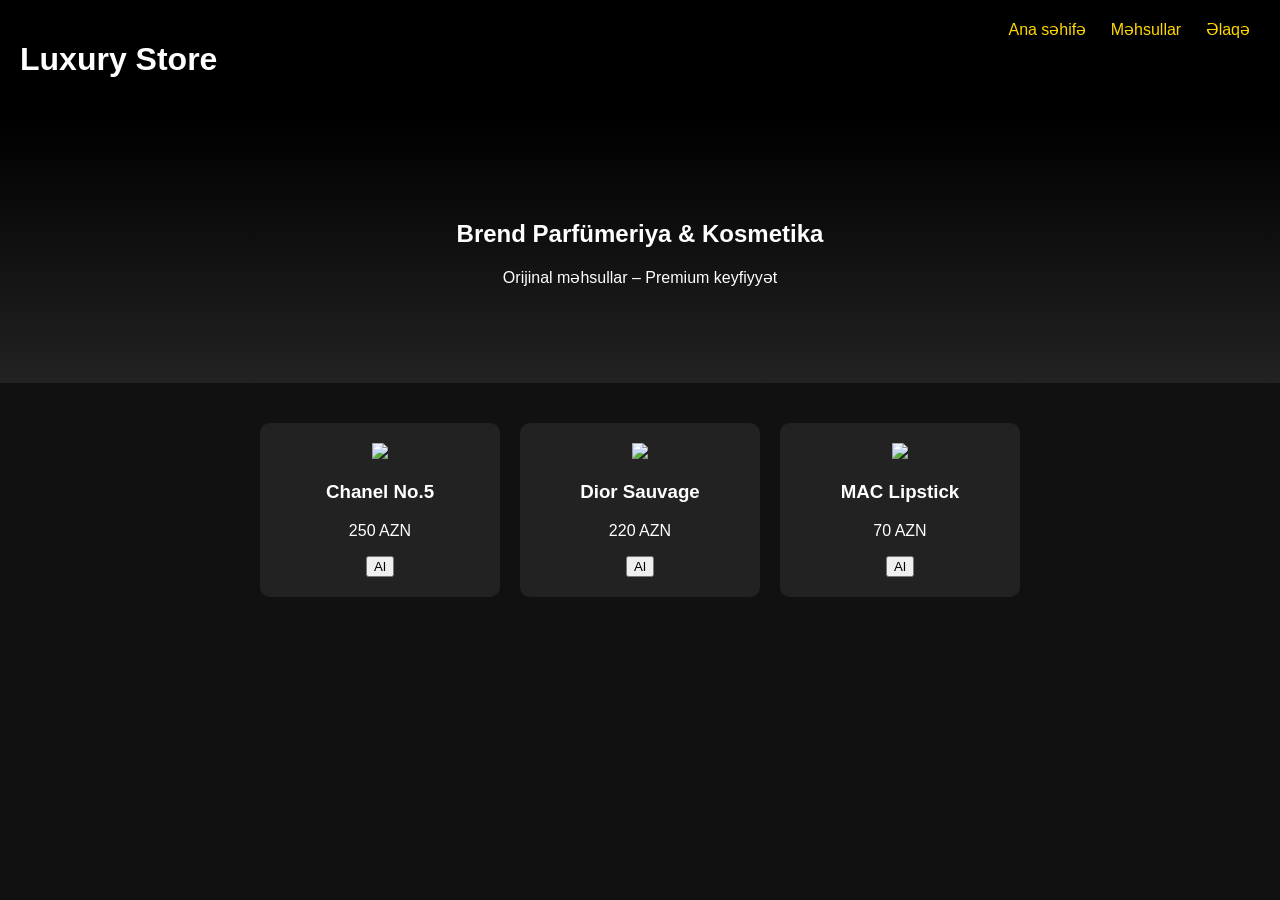
==== index.html @ 0d9f355a "Update index.html" ====
<!DOCTYPE html>
<html lang="az">
<head>
<meta charset="UTF-8">
<meta name="viewport" content="width=device-width, initial-scale=1.0">
<title>Luxury Store</title>
<link rel="stylesheet" href="style.css">
</head>

<body>

<header>
  <h1>Luxury Store</h1>
  <nav>
    <a href="#">Ana səhifə</a>
    <a href="#">Məhsullar</a>
    <a href="#">Əlaqə</a>
  </nav>
</header>

<section class="hero">
  <h2>Brend Parfümeriya & Kosmetika</h2>
  <p>Orijinal məhsullar – Premium keyfiyyət</p>
</section>

<section class="products">

  <div class="card">
    <img src="https://via.placeholder.com/250" />
    <h3>Chanel No.5</h3>
    <p>250 AZN</p>
    <button>Al</button>
  </div>

  <div class="card">
    <img src="https://via.placeholder.com/250" />
    <h3>Dior Sauvage</h3>
    <p>220 AZN</p>
    <button>Al</button>
  </div>

  <div class="card">
    <img src="https://via.placeholder.com/250" />
    <h3>MAC Lipstick</h3>
    <p>70 AZN</p>
    <button>Al</button>
  </div>

</section>

</body>
</html>
---- style.css ----
body {
  margin: 0;
  font-family: Arial;
  background: #111;
  color: white;
}

header {
  display: flex;
  justify-content: space-between;
  padding: 20px;
  background: black;
}

nav a {
  margin: 0 10px;
  color: gold;
  text-decoration: none;
}

.hero {
  text-align: center;
  padding: 80px;
  background: linear-gradient(black, #222);
}

.products {
  display: flex;
  gap: 20px;
  padding: 40px;
  justify-content: center;
}

.card {
  background: #222;
  padding: 20px;
  border-radius: 10px;
  text-align: center;
  width: 200px;
}

.card img {
  width: 100%;
}

.card:hover {
  transform: scale(1.05);
  transition: 0.3s;
}
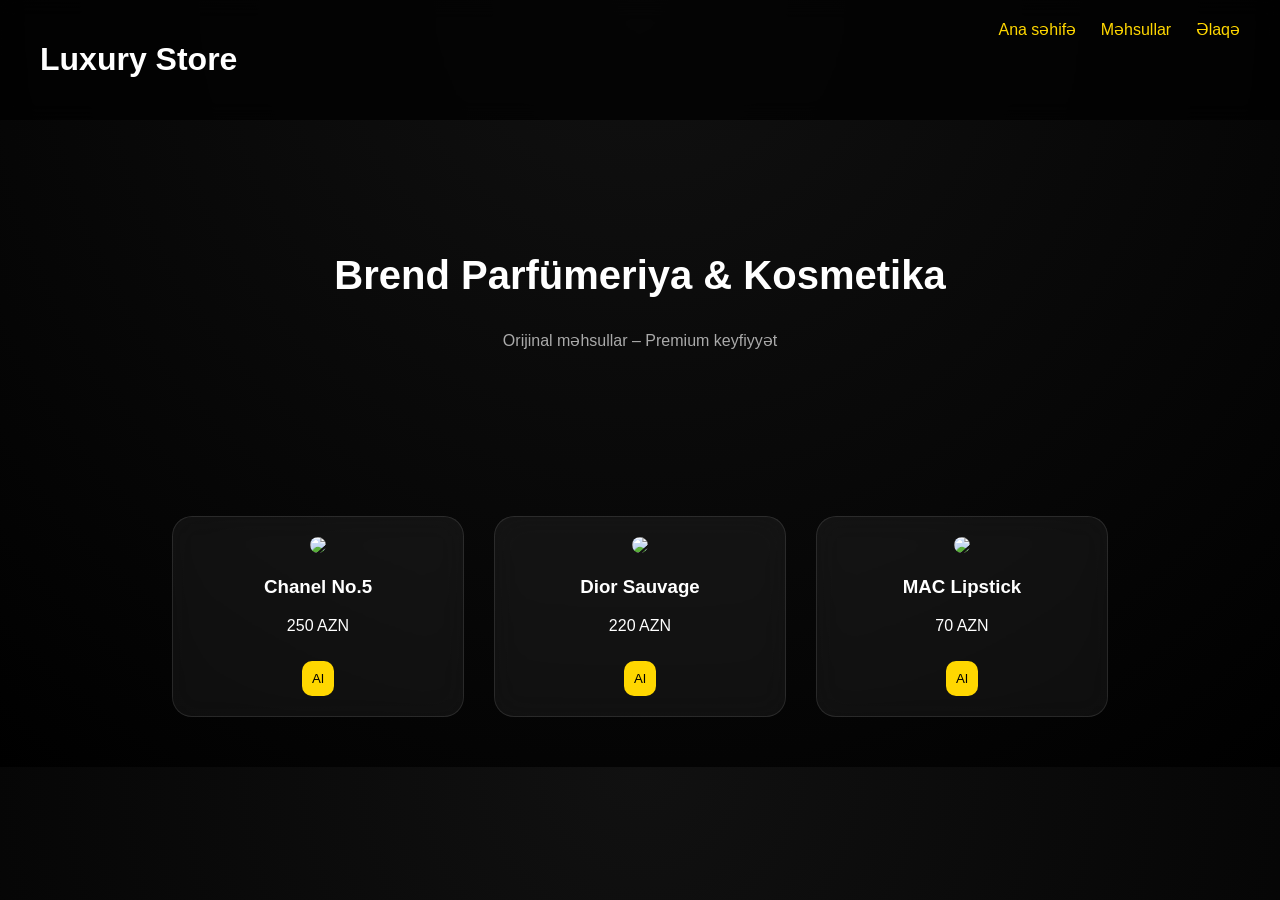
==== commit 7b00e691: "Update index.html" ====
--- a/index.html
+++ b/index.html
@@ -13,7 +13,7 @@
   <h1>Luxury Store</h1>
   <nav>
     <a href="#">Ana səhifə</a>
-    <a href="#">Məhsullar</a>
+    <a href="products.html">Məhsullar</a>
     <a href="#">Əlaqə</a>
   </nav>
 </header>
--- a/style.css
+++ b/style.css
@@ -1,49 +1,86 @@
 body {
   margin: 0;
   font-family: Arial;
-  background: #111;
+  background: radial-gradient(circle at top, #111, #000);
   color: white;
 }
 
+/* HEADER */
 header {
   display: flex;
   justify-content: space-between;
-  padding: 20px;
-  background: black;
+  padding: 20px 40px;
+  background: rgba(0,0,0,0.7);
+  backdrop-filter: blur(10px);
 }
 
 nav a {
-  margin: 0 10px;
+  margin-left: 20px;
   color: gold;
   text-decoration: none;
+  transition: 0.3s;
 }
 
+nav a:hover {
+  color: white;
+}
+
+/* HERO */
 .hero {
   text-align: center;
-  padding: 80px;
-  background: linear-gradient(black, #222);
+  padding: 100px 20px;
 }
 
+.hero h2 {
+  font-size: 40px;
+}
+
+.hero p {
+  color: #aaa;
+}
+
+/* PRODUCTS */
 .products {
   display: flex;
-  gap: 20px;
-  padding: 40px;
   justify-content: center;
+  gap: 30px;
+  padding: 50px;
+  flex-wrap: wrap;
 }
 
+/* CARD */
 .card {
-  background: #222;
+  background: rgba(255,255,255,0.05);
+  backdrop-filter: blur(15px);
+  border-radius: 20px;
   padding: 20px;
-  border-radius: 10px;
+  width: 250px;
   text-align: center;
-  width: 200px;
+  transition: 0.4s;
+  border: 1px solid rgba(255,255,255,0.1);
 }
 
 .card img {
   width: 100%;
+  border-radius: 10px;
 }
 
 .card:hover {
-  transform: scale(1.05);
+  transform: translateY(-10px) scale(1.05);
+  box-shadow: 0 0 20px gold;
+}
+
+/* BUTTON */
+button {
+  margin-top: 10px;
+  padding: 10px;
+  background: gold;
+  border: none;
+  border-radius: 10px;
+  cursor: pointer;
   transition: 0.3s;
-}+}
+
+button:hover {
+  background: white;
+}
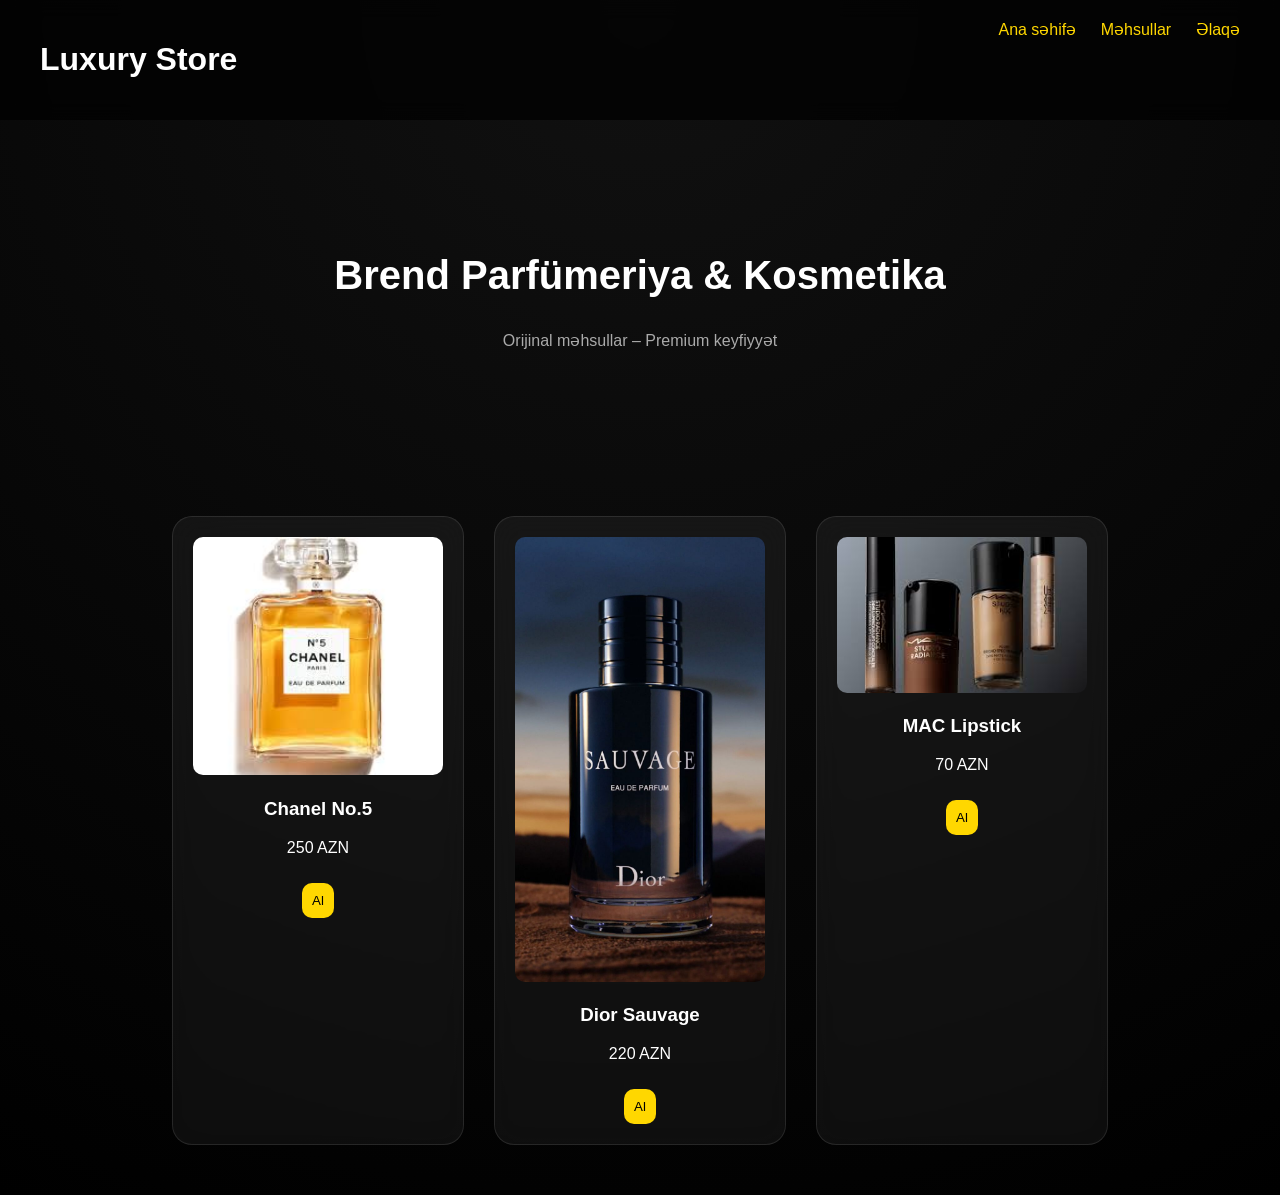
==== commit 32e3282a: "Update index.html" ====
--- a/index.html
+++ b/index.html
@@ -25,26 +25,27 @@
 
 <section class="products">
 
-  <div class="card">
-    <img src="https://via.placeholder.com/250" />
-    <h3>Chanel No.5</h3>
-    <p>250 AZN</p>
-    <button>Al</button>
-  </div>
+<div class="card">
+  <img src="img/chanel.jpg" />
+  <h3>Chanel No.5</h3>
+  <p>250 AZN</p>
+  <button>Al</button>
+</div>
 
-  <div class="card">
-    <img src="https://via.placeholder.com/250" />
-    <h3>Dior Sauvage</h3>
-    <p>220 AZN</p>
-    <button>Al</button>
-  </div>
+<div class="card">
+  <img src="img/dior.jpg" />
+  <h3>Dior Sauvage</h3>
+  <p>220 AZN</p>
+  <button>Al</button>
+</div>
 
-  <div class="card">
-    <img src="https://via.placeholder.com/250" />
-    <h3>MAC Lipstick</h3>
-    <p>70 AZN</p>
-    <button>Al</button>
-  </div>
+<div class="card">
+  <img src="img/mac.jpg" />
+  <h3>MAC Lipstick</h3>
+  <p>70 AZN</p>
+  <button>Al</button>
+</div>
+  
 
 </section>
 
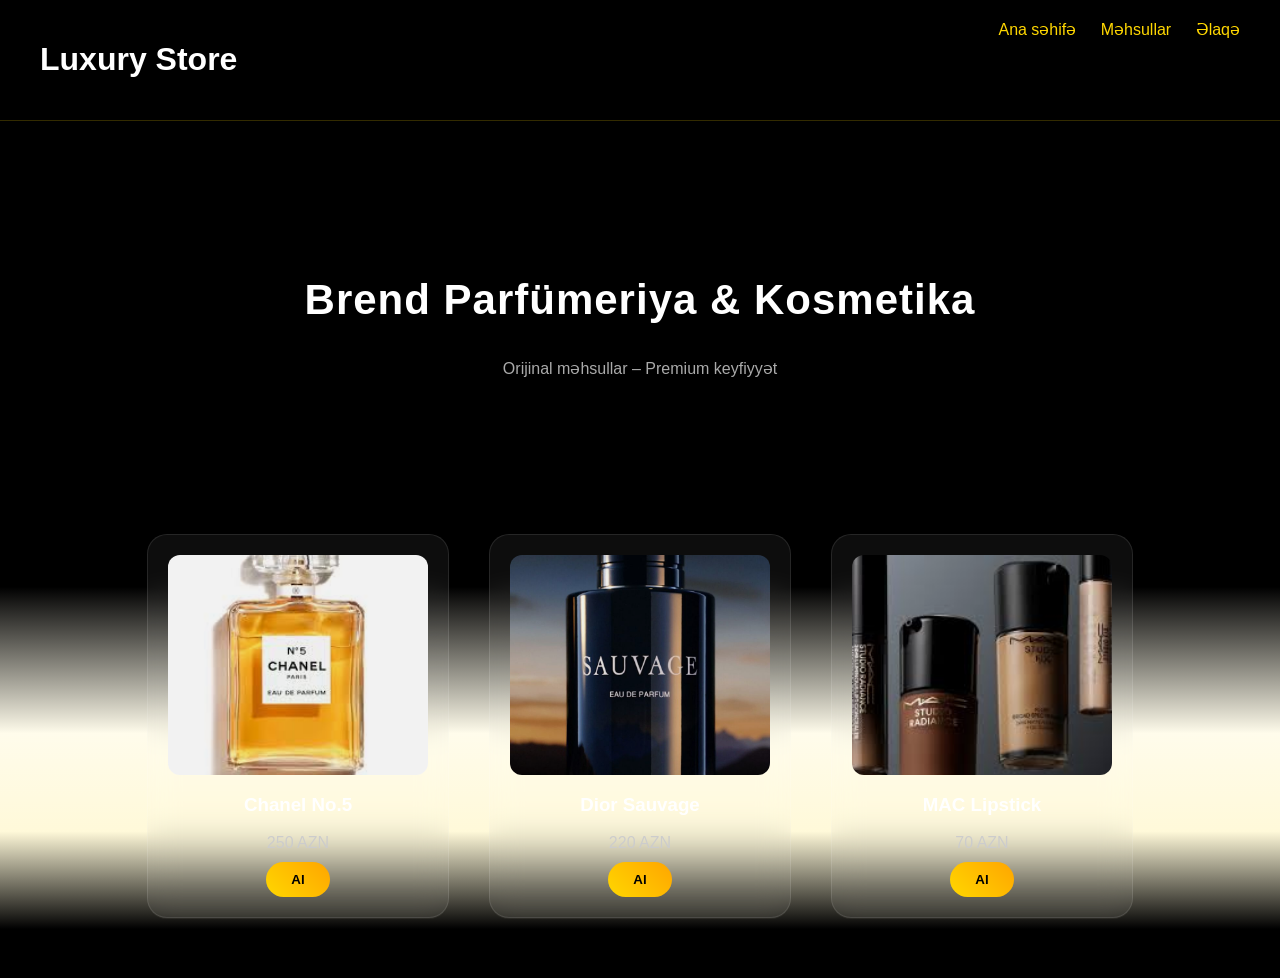
==== commit ee8ec7d1: "Update index.html" ====
--- a/index.html
+++ b/index.html
@@ -1,19 +1,21 @@
 <!DOCTYPE html>
 <html lang="az">
 <head>
-<meta charset="UTF-8">
-<meta name="viewport" content="width=device-width, initial-scale=1.0">
-<title>Luxury Store</title>
-<link rel="stylesheet" href="style.css">
+  <meta charset="UTF-8">
+  <meta name="viewport" content="width=device-width, initial-scale=1.0">
+  <title>Luxury Store</title>
+  <link rel="stylesheet" href="style.css">
 </head>
+<body>
 
-<body>
+<!-- 🔥 YUXARI QIZILI -->
+<div class="top-gold"></div>
 
 <header>
   <h1>Luxury Store</h1>
   <nav>
     <a href="#">Ana səhifə</a>
-    <a href="products.html">Məhsullar</a>
+    <a href="#">Məhsullar</a>
     <a href="#">Əlaqə</a>
   </nav>
 </header>
@@ -25,29 +27,31 @@
 
 <section class="products">
 
-<div class="card">
-  <img src="img/chanel.jpg" />
-  <h3>Chanel No.5</h3>
-  <p>250 AZN</p>
-  <button>Al</button>
-</div>
+  <div class="card">
+    <img src="img/chanel.jpg">
+    <h3>Chanel No.5</h3>
+    <p>250 AZN</p>
+    <button>Al</button>
+  </div>
 
-<div class="card">
-  <img src="img/dior.jpg" />
-  <h3>Dior Sauvage</h3>
-  <p>220 AZN</p>
-  <button>Al</button>
-</div>
+  <div class="card">
+    <img src="img/dior.jpg">
+    <h3>Dior Sauvage</h3>
+    <p>220 AZN</p>
+    <button>Al</button>
+  </div>
 
-<div class="card">
-  <img src="img/mac.jpg" />
-  <h3>MAC Lipstick</h3>
-  <p>70 AZN</p>
-  <button>Al</button>
-</div>
-  
+  <div class="card">
+    <img src="img/mac.jpg">
+    <h3>MAC Lipstick</h3>
+    <p>70 AZN</p>
+    <button>Al</button>
+  </div>
 
 </section>
 
+<!-- 🔥 AŞAĞI QIZILI -->
+<div class="bottom-gold"></div>
+
 </body>
 </html>
--- a/style.css
+++ b/style.css
@@ -1,8 +1,17 @@
 body {
   margin: 0;
   font-family: Arial;
-  background: radial-gradient(circle at top, #111, #000);
   color: white;
+
+  /* 🔥 QARA + QIZILI BACKGROUND */
+  background: linear-gradient(
+    to bottom,
+    #000 0%,
+    #000 60%,
+    rgba(255, 215, 0, 0.08) 75%,
+    rgba(255, 215, 0, 0.15) 85%,
+    #000 95%
+  );
 }
 
 /* HEADER */
@@ -10,8 +19,9 @@
   display: flex;
   justify-content: space-between;
   padding: 20px 40px;
-  background: rgba(0,0,0,0.7);
+  background: rgba(0,0,0,0.8);
   backdrop-filter: blur(10px);
+  border-bottom: 1px solid rgba(255,215,0,0.2);
 }
 
 nav a {
@@ -28,11 +38,12 @@
 /* HERO */
 .hero {
   text-align: center;
-  padding: 100px 20px;
+  padding: 120px 20px 80px;
 }
 
 .hero h2 {
-  font-size: 40px;
+  font-size: 42px;
+  letter-spacing: 1px;
 }
 
 .hero p {
@@ -43,44 +54,90 @@
 .products {
   display: flex;
   justify-content: center;
-  gap: 30px;
-  padding: 50px;
+  gap: 40px;
+  padding: 60px 20px;
   flex-wrap: wrap;
 }
 
 /* CARD */
 .card {
+  position: relative;
+  width: 260px;
   background: rgba(255,255,255,0.05);
   backdrop-filter: blur(15px);
   border-radius: 20px;
   padding: 20px;
-  width: 250px;
   text-align: center;
   transition: 0.4s;
   border: 1px solid rgba(255,255,255,0.1);
 }
 
+/* GOLD BORDER EFFECT */
+.card::before {
+  content: "";
+  position: absolute;
+  inset: -2px;
+  border-radius: 20px;
+  background: linear-gradient(45deg, gold, transparent, gold);
+  opacity: 0;
+  transition: 0.3s;
+  z-index: -1;
+}
+
+.card:hover::before {
+  opacity: 1;
+}
+
+/* IMAGE */
 .card img {
   width: 100%;
-  border-radius: 10px;
+  height: 220px;
+  object-fit: cover;
+  border-radius: 12px;
+  transition: 0.4s;
+  filter: brightness(0.95);
 }
 
+.card:hover img {
+  transform: scale(1.08);
+  filter: brightness(1.1);
+}
+
+/* TEXT */
+.card h3 {
+  margin-top: 15px;
+}
+
+.card p {
+  margin: 10px 0;
+  color: #ccc;
+}
+
+/* CARD HOVER */
 .card:hover {
-  transform: translateY(-10px) scale(1.05);
-  box-shadow: 0 0 20px gold;
+  transform: translateY(-10px);
+  box-shadow: 0 0 25px rgba(255,215,0,0.5);
 }
 
 /* BUTTON */
 button {
-  margin-top: 10px;
-  padding: 10px;
-  background: gold;
+  background: linear-gradient(45deg, gold, orange);
   border: none;
-  border-radius: 10px;
+  padding: 10px 25px;
+  border-radius: 30px;
   cursor: pointer;
+  font-weight: bold;
   transition: 0.3s;
 }
 
 button:hover {
-  background: white;
+  transform: scale(1.1);
+  box-shadow: 0 0 15px gold;
 }
+
+/* 🔥 AŞAĞI QIZILI XƏTT (10/1 effekti) */
+footer {
+  height: 8px;
+  background: linear-gradient(to right, transparent, gold, transparent);
+  margin-top: 50px;
+}
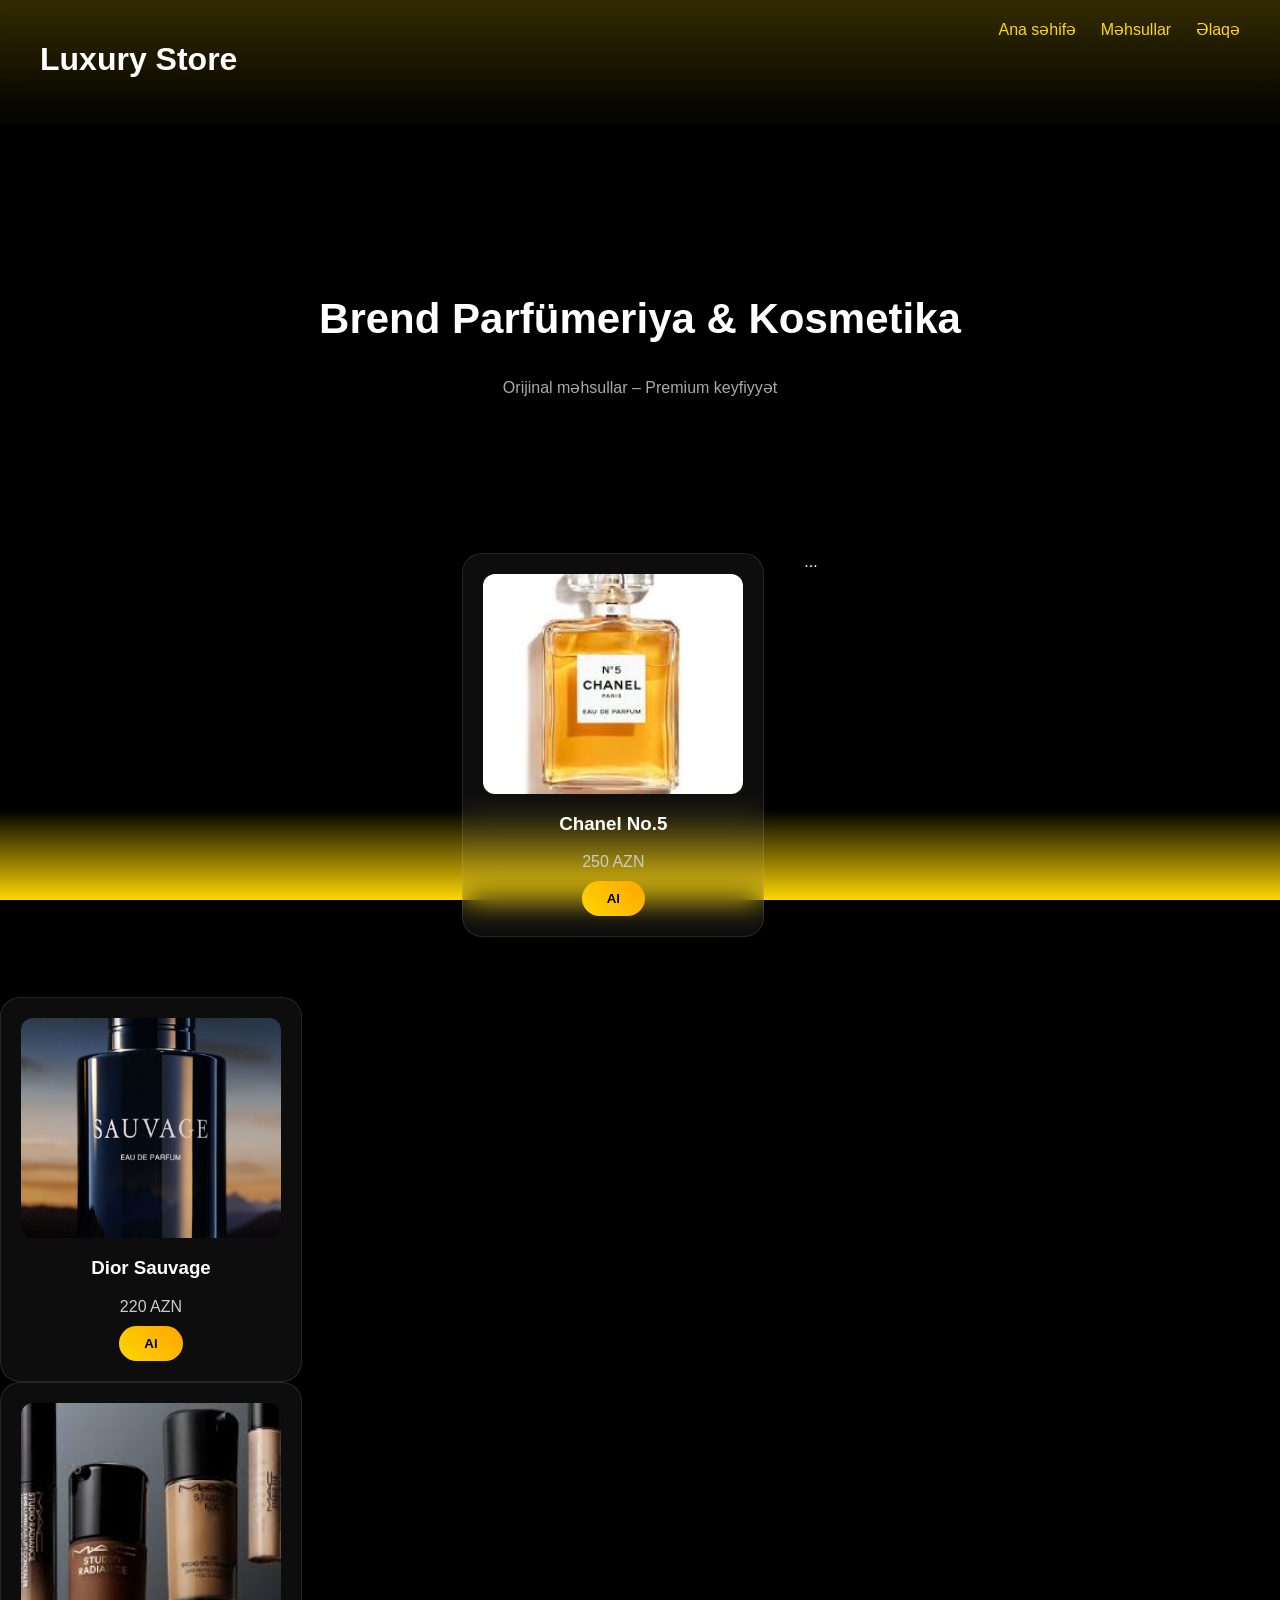
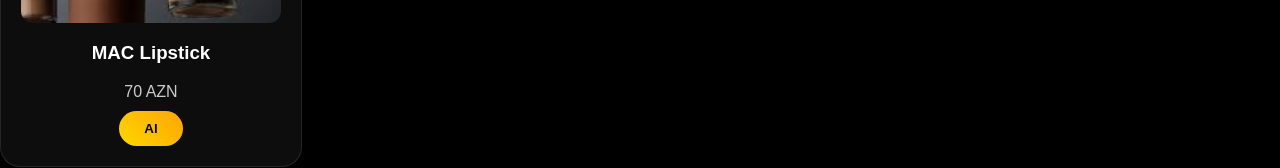
==== commit 49167d74: "Update index.html" ====
--- a/index.html
+++ b/index.html
@@ -34,6 +34,9 @@
     <button>Al</button>
   </div>
 
+  ...
+</section>
+
   <div class="card">
     <img src="img/dior.jpg">
     <h3>Dior Sauvage</h3>
--- a/style.css
+++ b/style.css
@@ -1,17 +1,30 @@
 body {
   margin: 0;
   font-family: Arial;
+  background: #000;
   color: white;
+}
 
-  /* 🔥 QARA + QIZILI BACKGROUND */
-  background: linear-gradient(
-    to bottom,
-    #000 0%,
-    #000 60%,
-    rgba(255, 215, 0, 0.08) 75%,
-    rgba(255, 215, 0, 0.15) 85%,
-    #000 95%
-  );
+/* 🔥 YUXARI QIZILI (1/7) */
+.top-gold {
+  position: fixed;
+  top: 0;
+  left: 0;
+  width: 100%;
+  height: 14vh;
+  background: linear-gradient(to bottom, gold, transparent);
+  z-index: -1;
+}
+
+/* 🔥 AŞAĞI QIZILI (1/10) */
+.bottom-gold {
+  position: fixed;
+  bottom: 0;
+  left: 0;
+  width: 100%;
+  height: 10vh;
+  background: linear-gradient(to top, gold, transparent);
+  z-index: -1;
 }
 
 /* HEADER */
@@ -21,7 +34,6 @@
   padding: 20px 40px;
   background: rgba(0,0,0,0.8);
   backdrop-filter: blur(10px);
-  border-bottom: 1px solid rgba(255,215,0,0.2);
 }
 
 nav a {
@@ -38,12 +50,11 @@
 /* HERO */
 .hero {
   text-align: center;
-  padding: 120px 20px 80px;
+  padding: 140px 20px 80px;
 }
 
 .hero h2 {
   font-size: 42px;
-  letter-spacing: 1px;
 }
 
 .hero p {
@@ -72,7 +83,7 @@
   border: 1px solid rgba(255,255,255,0.1);
 }
 
-/* GOLD BORDER EFFECT */
+/* GOLD BORDER */
 .card::before {
   content: "";
   position: absolute;
@@ -95,12 +106,10 @@
   object-fit: cover;
   border-radius: 12px;
   transition: 0.4s;
-  filter: brightness(0.95);
 }
 
 .card:hover img {
   transform: scale(1.08);
-  filter: brightness(1.1);
 }
 
 /* TEXT */
@@ -113,7 +122,7 @@
   color: #ccc;
 }
 
-/* CARD HOVER */
+/* HOVER */
 .card:hover {
   transform: translateY(-10px);
   box-shadow: 0 0 25px rgba(255,215,0,0.5);
@@ -134,10 +143,3 @@
   transform: scale(1.1);
   box-shadow: 0 0 15px gold;
 }
-
-/* 🔥 AŞAĞI QIZILI XƏTT (10/1 effekti) */
-footer {
-  height: 8px;
-  background: linear-gradient(to right, transparent, gold, transparent);
-  margin-top: 50px;
-}
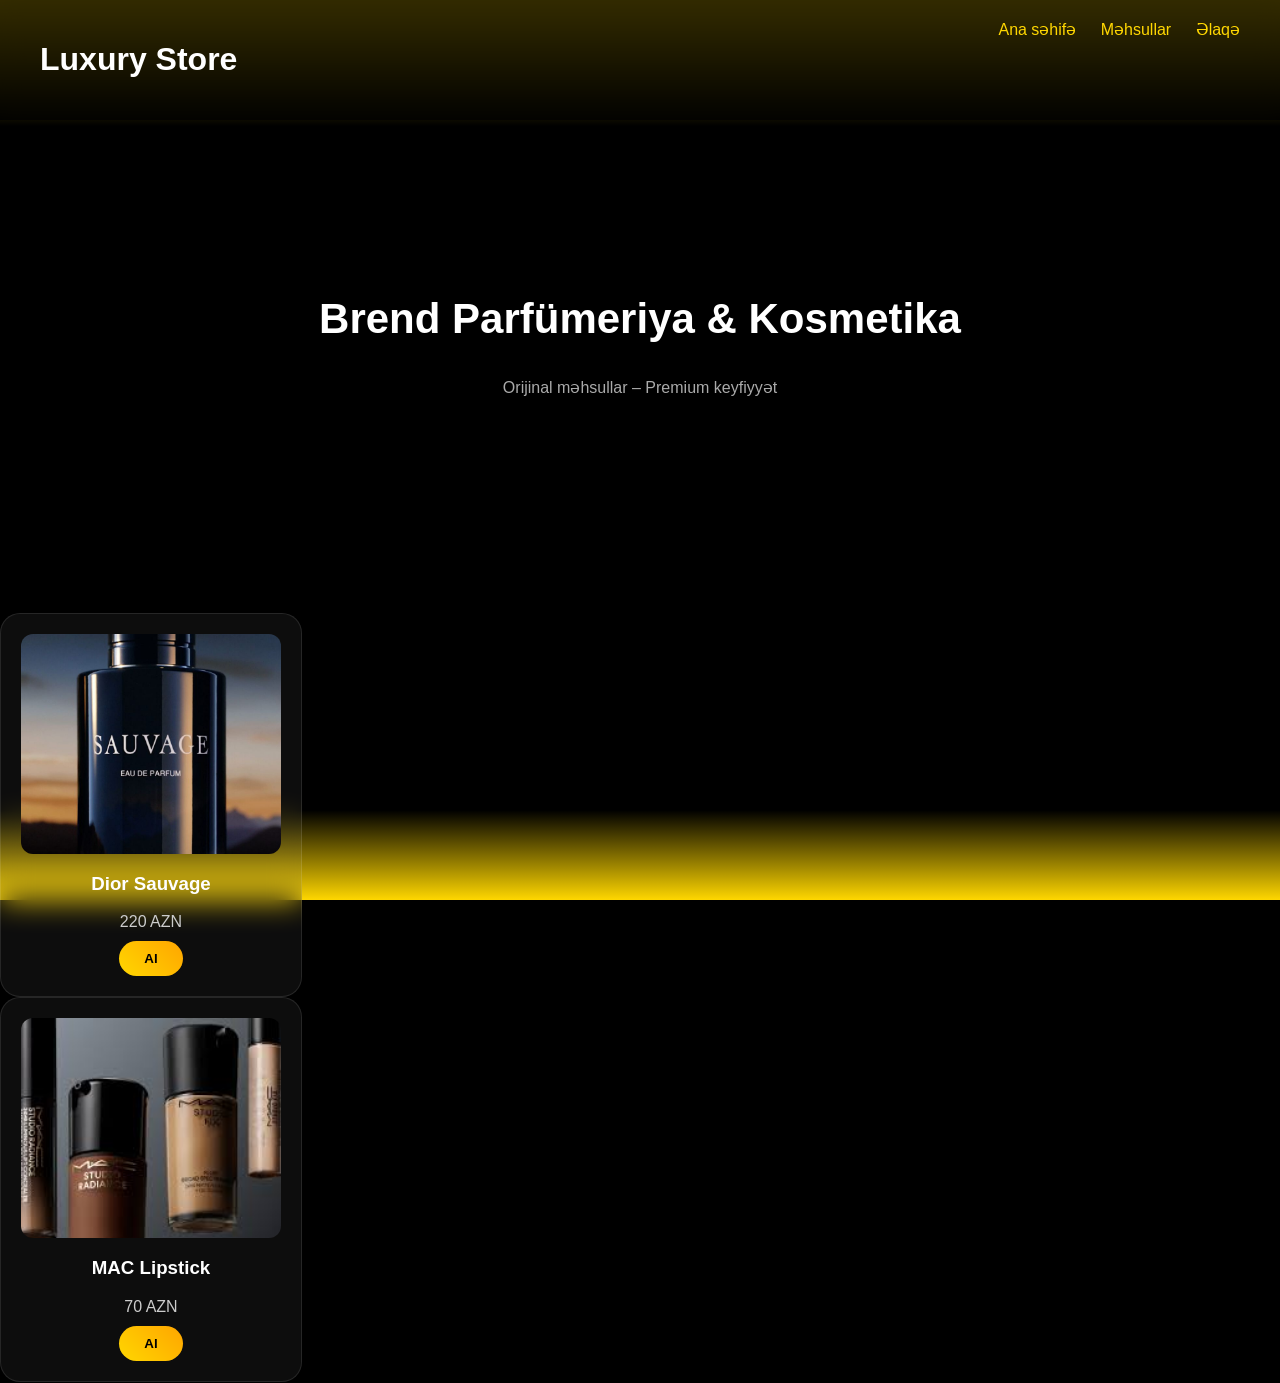
==== commit 6e667551: "Update index.html" ====
--- a/index.html
+++ b/index.html
@@ -25,17 +25,7 @@
   <p>Orijinal məhsullar – Premium keyfiyyət</p>
 </section>
 
-<section class="products">
-
-  <div class="card">
-    <img src="img/chanel.jpg">
-    <h3>Chanel No.5</h3>
-    <p>250 AZN</p>
-    <button>Al</button>
-  </div>
-
-  ...
-</section>
+<section class="products" id="productList"></section>
 
   <div class="card">
     <img src="img/dior.jpg">
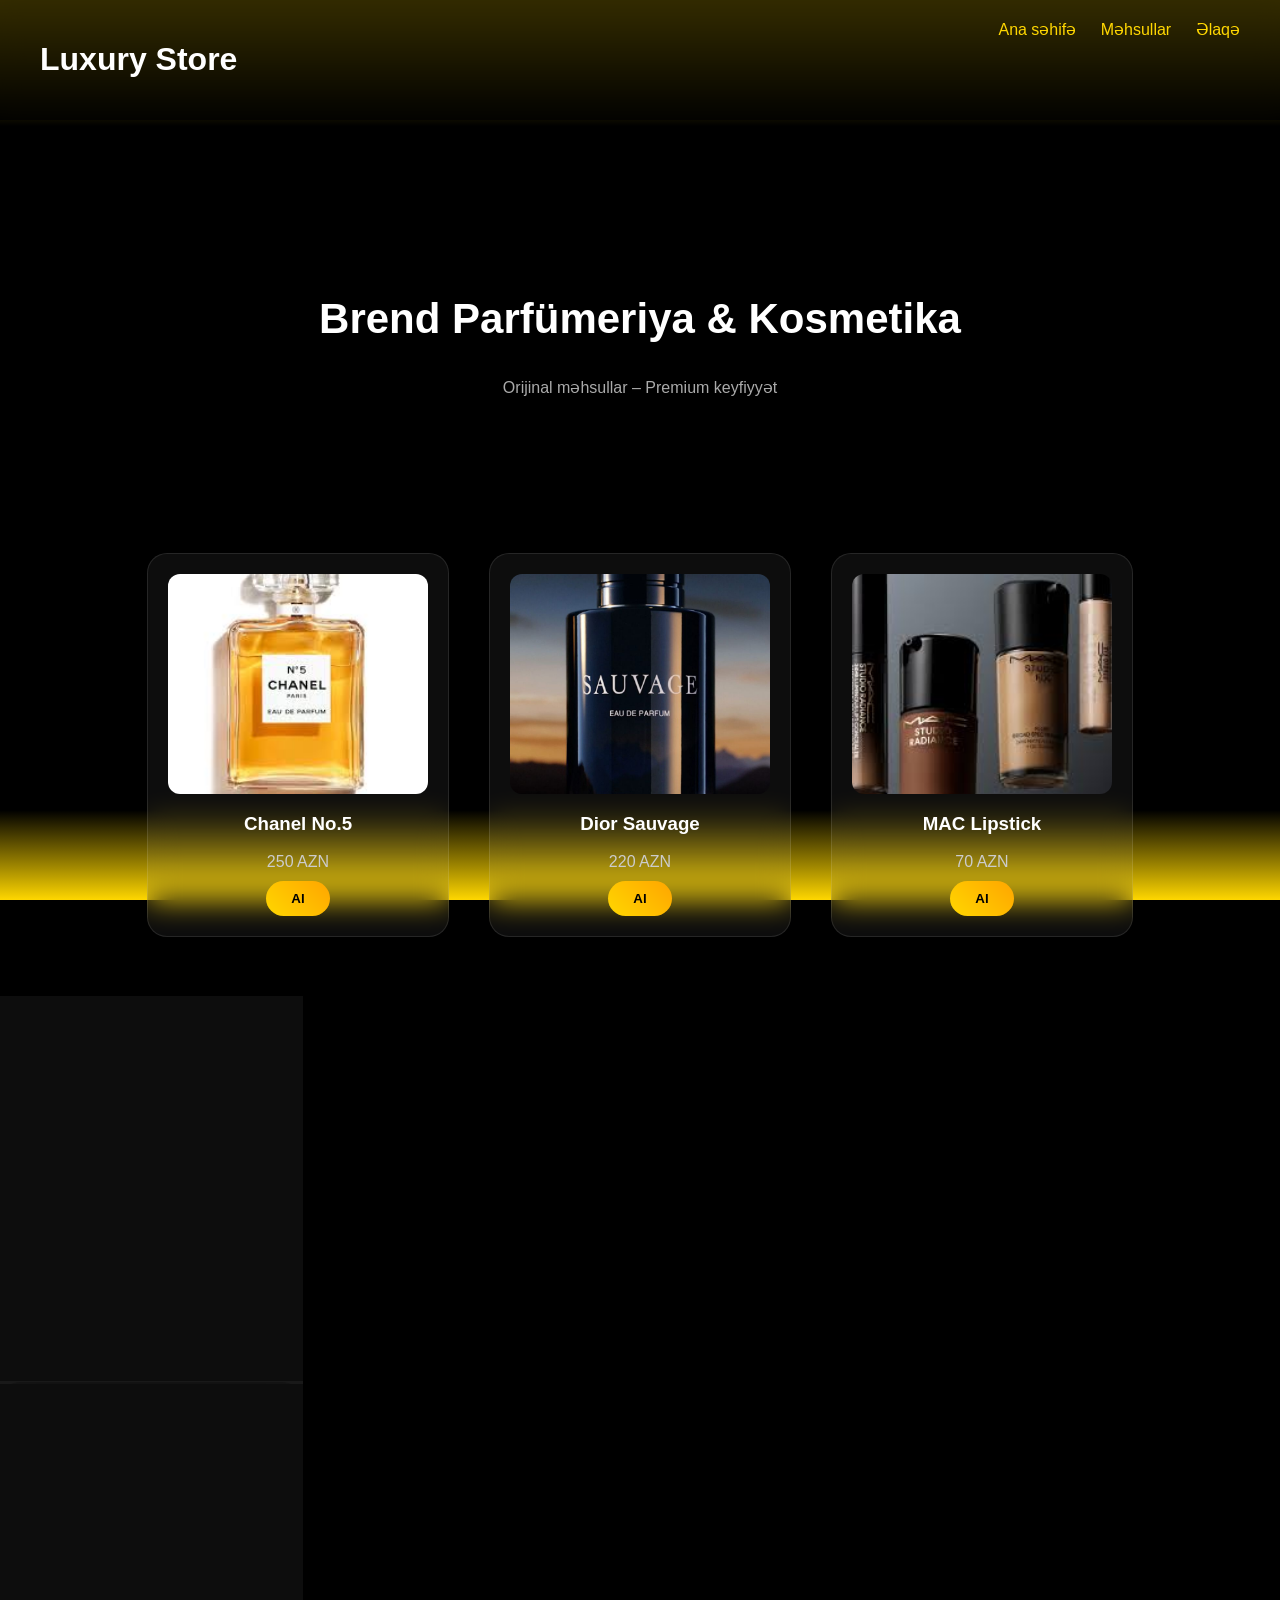
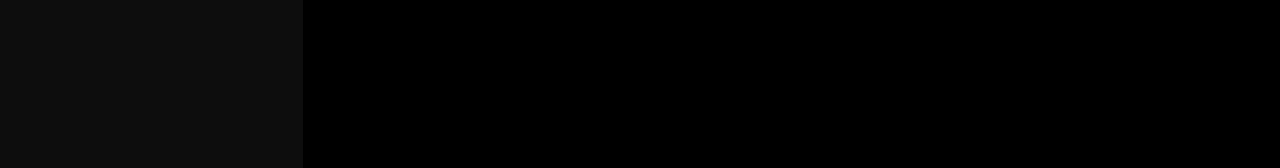
==== commit 2f0e8ab1: "Update index.html" ====
--- a/index.html
+++ b/index.html
@@ -46,5 +46,37 @@
 <!-- 🔥 AŞAĞI QIZILI -->
 <div class="bottom-gold"></div>
 
+  <script>
+let productList = document.getElementById("productList");
+
+let products = JSON.parse(localStorage.getItem("products")) || [
+  {
+    name: "Chanel No.5",
+    price: "250 AZN",
+    image: "img/chanel.jpg"
+  },
+  {
+    name: "Dior Sauvage",
+    price: "220 AZN",
+    image: "img/dior.jpg"
+  },
+  {
+    name: "MAC Lipstick",
+    price: "70 AZN",
+    image: "img/mac.jpg"
+  }
+];
+
+products.forEach(p => {
+  productList.innerHTML += `
+    <div class="card">
+      <img src="${p.image}">
+      <h3>${p.name}</h3>
+      <p>${p.price}</p>
+      <button>Al</button>
+    </div>
+  `;
+});
+</script>
 </body>
 </html>
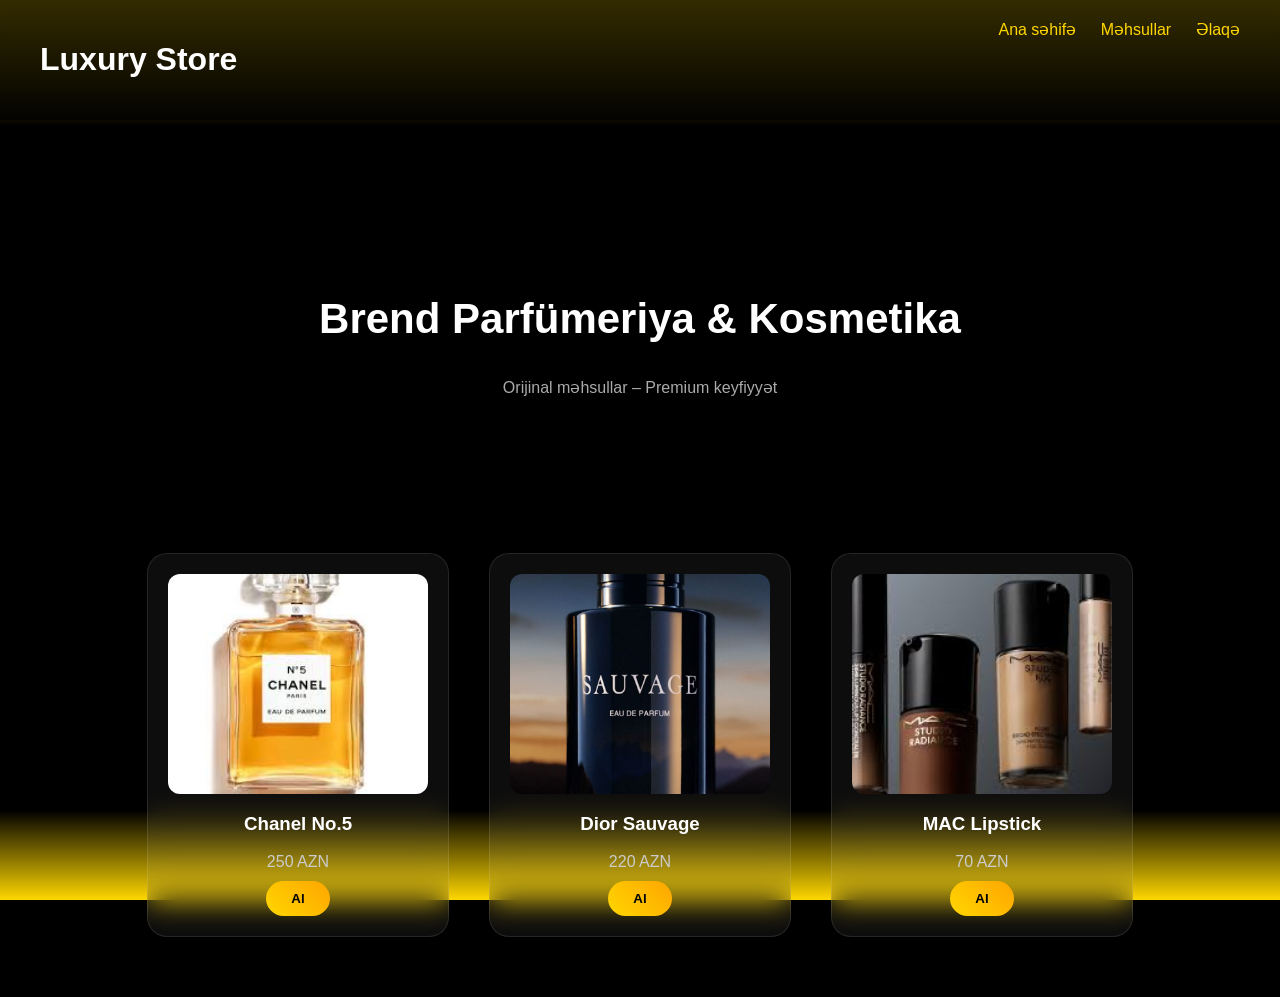
==== commit bd1c8c39: "Update index.html" ====
--- a/index.html
+++ b/index.html
@@ -8,7 +8,6 @@
 </head>
 <body>
 
-<!-- 🔥 YUXARI QIZILI -->
 <div class="top-gold"></div>
 
 <header>
@@ -25,28 +24,12 @@
   <p>Orijinal məhsullar – Premium keyfiyyət</p>
 </section>
 
+<!-- 🔥 BURASI DİNAMİK OLUR -->
 <section class="products" id="productList"></section>
 
-  <div class="card">
-    <img src="img/dior.jpg">
-    <h3>Dior Sauvage</h3>
-    <p>220 AZN</p>
-    <button>Al</button>
-  </div>
-
-  <div class="card">
-    <img src="img/mac.jpg">
-    <h3>MAC Lipstick</h3>
-    <p>70 AZN</p>
-    <button>Al</button>
-  </div>
-
-</section>
-
-<!-- 🔥 AŞAĞI QIZILI -->
 <div class="bottom-gold"></div>
 
-  <script>
+<script>
 let productList = document.getElementById("productList");
 
 let products = JSON.parse(localStorage.getItem("products")) || [
@@ -78,5 +61,6 @@
   `;
 });
 </script>
+
 </body>
 </html>
